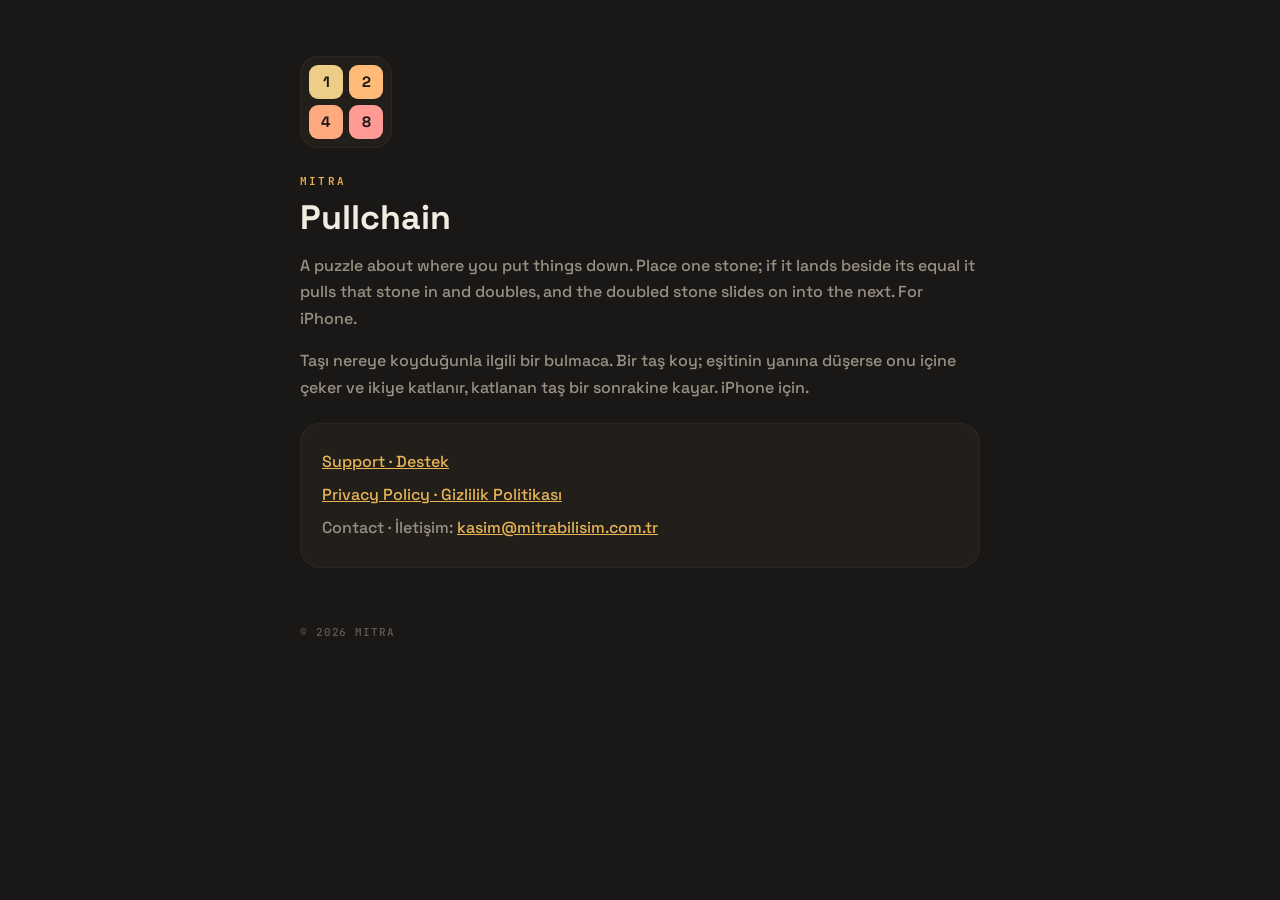
==== index.html @ 70694d76 "Pullchain: privacy policy, support page and app-ads.txt" ====
<!DOCTYPE html><html lang="en"><head><meta charset="utf-8"><meta name="viewport" content="width=device-width, initial-scale=1"><link rel="preconnect" href="https://fonts.googleapis.com"><link href="https://fonts.googleapis.com/css2?family=Space+Grotesk:wght@500;700&family=JetBrains+Mono:wght@600&display=swap" rel="stylesheet"><link rel="stylesheet" href="/style.css"><title>Mitra</title><meta name="description" content="Mitra makes Pullchain, a puzzle about where you put things down."></head><body><main>
<div class="mark"><span style="background:#ecce88">1</span><span style="background:#ffbb77">2</span><span style="background:#ffa97e">4</span><span style="background:#ff9a94">8</span></div>
<p class="kicker" style="margin-top:28px">Mitra</p>
<h1>Pullchain</h1>
<p>A puzzle about where you put things down. Place one stone; if it lands beside its equal it pulls that stone in and doubles, and the doubled stone slides on into the next. For iPhone.</p>
<p lang="tr">Taşı nereye koyduğunla ilgili bir bulmaca. Bir taş koy; eşitinin yanına düşerse onu içine çeker ve ikiye katlanır, katlanan taş bir sonrakine kayar. iPhone için.</p>
<div class="card">
<p><a href="/pullchain/support/">Support · Destek</a></p>
<p><a href="/pullchain/privacy/">Privacy Policy · Gizlilik Politikası</a></p>
<p>Contact · İletişim: <a href="mailto:kasim@mitrabilisim.com.tr">kasim@mitrabilisim.com.tr</a></p>
</div>
<footer class="meta">© 2026 MITRA</footer>
</main></body></html>
---- style.css ----
:root{--bg:#1a1816;--card:#221f1b;--edge:#2a2622;--ink:#f1ebe2;--muted:#9a9083;--faint:#5e574f;--accent:#e8b455}
*{box-sizing:border-box}
html{-webkit-text-size-adjust:100%}
body{margin:0;background:var(--bg);color:var(--ink);font:500 16px/1.65 'Space Grotesk',system-ui,-apple-system,Segoe UI,Helvetica,Arial,sans-serif}
main{max-width:720px;margin:0 auto;padding:56px 20px 80px}
.kicker{font:600 11px/1 'JetBrains Mono',ui-monospace,Menlo,monospace;letter-spacing:.2em;color:var(--accent);text-transform:uppercase}
h1{font-size:34px;line-height:1.15;margin:10px 0 6px;font-weight:700}
h2{font-size:19px;margin:34px 0 8px;font-weight:700}
p,li{color:var(--muted)}
strong{color:var(--ink);font-weight:700}
a{color:var(--accent)}
a:hover{color:var(--ink)}
.meta{font:600 11px/1.6 'JetBrains Mono',ui-monospace,Menlo,monospace;letter-spacing:.08em;color:var(--faint)}
.card{background:var(--card);border-radius:20px;box-shadow:inset 0 0 0 1px var(--edge);padding:20px 22px;margin:22px 0}
.card p{margin:.4em 0}
.lang{display:flex;gap:8px;margin:26px 0 0}
.lang a{font:600 11px/1 'JetBrains Mono',ui-monospace,Menlo,monospace;letter-spacing:.12em;text-decoration:none;padding:10px 14px;border-radius:10px;background:var(--card);box-shadow:inset 0 0 0 1px var(--edge);color:var(--muted)}
.lang a.on{background:var(--accent);color:#1a1816;box-shadow:none}
hr{border:0;border-top:1px solid var(--edge);margin:56px 0}
ul{padding-left:20px}
footer{margin-top:56px}
.mark{display:grid;grid-template-columns:repeat(2,34px);gap:6px;padding:9px;background:var(--card);border-radius:18px;width:max-content;box-shadow:inset 0 0 0 1px var(--edge)}
.mark span{width:34px;height:34px;border-radius:9px;display:grid;place-items:center;font-weight:700;font-size:15px;color:#1a1816}
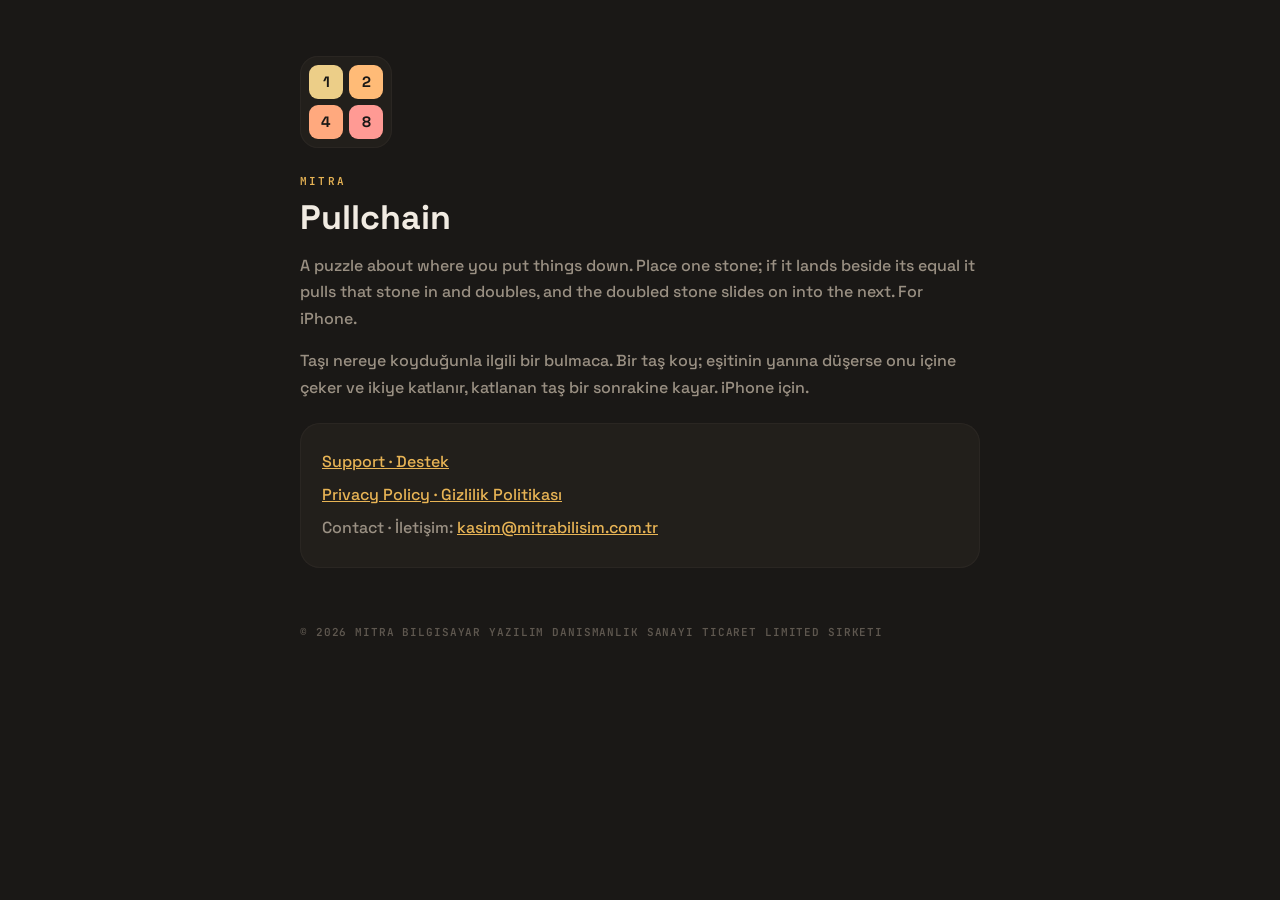
==== commit 4178572d: "Name the publisher in full" ====
--- a/index.html
+++ b/index.html
@@ -9,5 +9,5 @@
 <p><a href="/pullchain/privacy/">Privacy Policy · Gizlilik Politikası</a></p>
 <p>Contact · İletişim: <a href="mailto:kasim@mitrabilisim.com.tr">kasim@mitrabilisim.com.tr</a></p>
 </div>
-<footer class="meta">© 2026 MITRA</footer>
+<footer class="meta">© 2026 MITRA BILGISAYAR YAZILIM DANISMANLIK SANAYI TICARET LIMITED SIRKETI</footer>
 </main></body></html>
